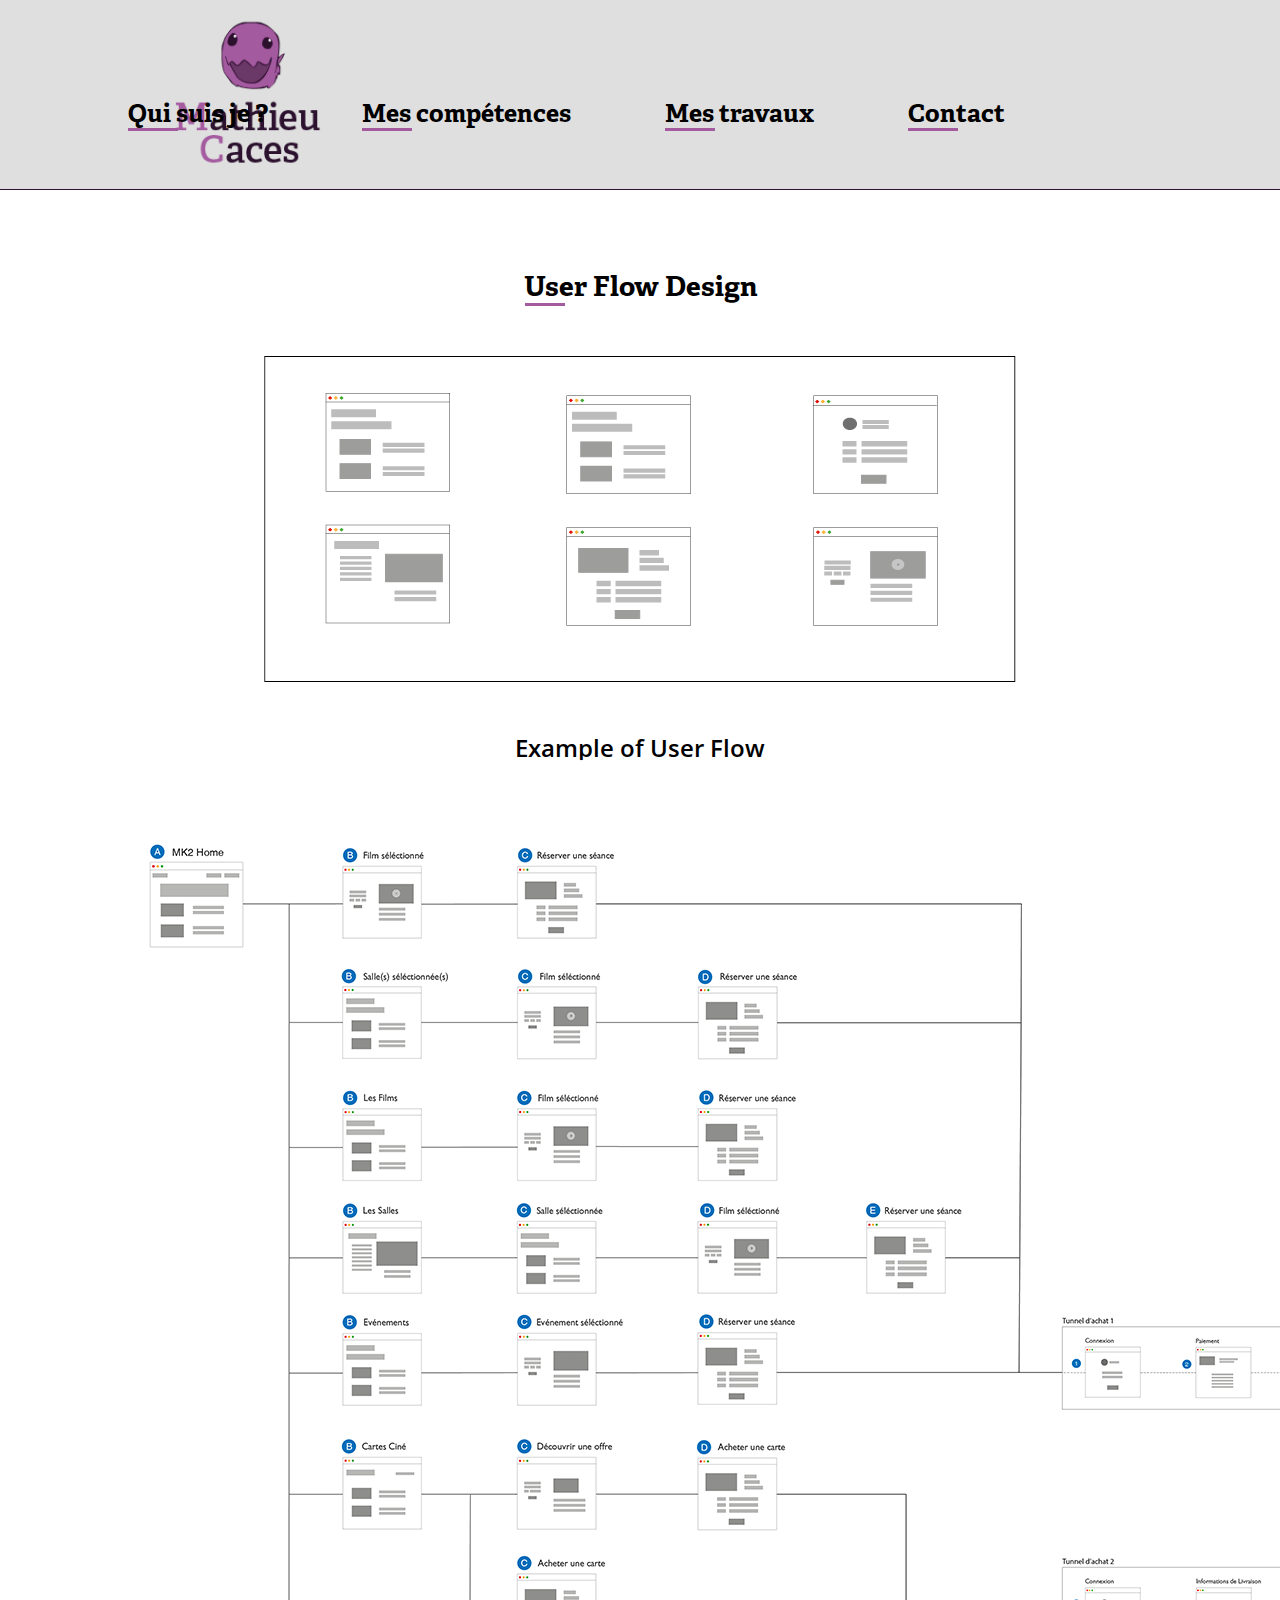
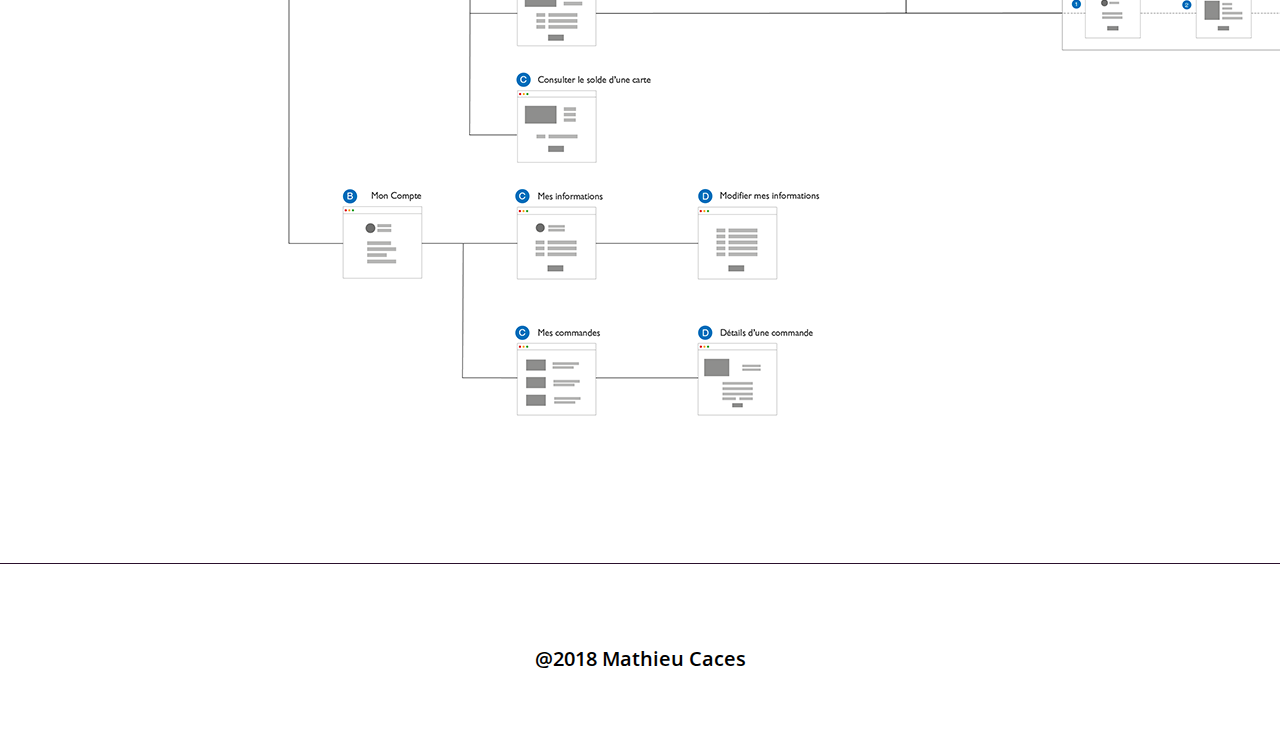
==== pages/userFlow.html @ 0b0e017b "CSS 3.0, add pages works" ====
<!DOCTYPE html>
<html lang="en">
<head>
    <meta charset="UTF-8">
    <meta name="viewport" content="width=device-width, initial-scale=1.0">
    <meta http-equiv="X-UA-Compatible" content="ie=edge">
    <!-- reset -->
    <link rel="stylesheet" href="../styles/reset.min.css">
    <!-- main stylesheet -->
    <link rel="stylesheet" href="../styles/style.css">
    <title>Mathieu Caces - User Flow</title>
</head>
<body>
    <!-- header -->
    <header class="header">
        <div class="container">
            <div class="logo-section">
                <a href="../index.html"><img src="../images/monLogo.png" alt="Logo"></a>
            </div>
            <div class="menu-section">
                <ul class="menu">
                    <div class="item-1 item">
                        <a href="../index.html #section-1"><li class="name name-1">Qui suis je ?</li></a>
                        <div class="line"></div>
                    </div>
                    <div class="item-2 item">
                        <a href="../index.html #section-2"><li class="name name-2">Mes compétences</li></a>
                        <div class="line"></div>
                    </div>
                    <div class="item-3 item">
                        <a href="../index.html #section-3"><li class="name name-3">Mes travaux</li></a>
                        <div class="line"></div>
                    </div>
                    <div class="item-4 item">
                        <a href="../index.html #section-4"><li class="name name-4">Contact</li></a>
                        <div class="line"></div>
                    </div>
                </ul>
            </div>
        </div>
    </header>
    <!-- body - main -->
    <div class="main-user-flow">
        <div class="container">
            <div class="title-section">
                <h1 class="title">User Flow Design</h1>
                <div class="line"></div>
            </div>
            <img src="../images/element arbo.png" alt="elements user flow" class="user-flow-elements">
            <h2 class="example">Example of User Flow</h2>
            <img src="../images/preview user flow example.png" alt="example user flow" class="example-user-flow">
        </div>
    </div>
    <!-- footer -->
    <footer class="footer">
            <div class="creator">@2018 Mathieu Caces</div>
    </footer>
</body>
</html>
---- styles/style.css ----
/*
a45a9f = violet
2c122e = noir
*/

/*------------------------------------*\
  #GENERAL
\*------------------------------------*/

@font-face {
    font-family: 'Adelle Bold';
    src: url(../fonts/Adelle_Bold.otf);
}

@font-face {
    font-family: 'Open Sans';
    src: url(../fonts/OpenSans-SemiBold.ttf);
}

@font-face {
    font-family: 'Open Sans Bold';
    src: url(../fonts/OpenSans-Bold.ttf);
}

@font-face {
    font-family: 'Open Sans Italic';
    src: url(../fonts/OpenSans-SemiBoldItalic.ttf);
}

body {
    width: 100%;
    height: 100%;
}

ul {
    list-style: none;
}

a {
    text-decoration: none;
}



/*------------------------------------*\
  #HEADER
\*------------------------------------*/

.header {
    background: #dfdfdf;
    width: 100%;
    height: 190px;
    border-bottom: 1px solid #2c122e;
}

.header .container {
    width: 80%;
    margin-left: auto;
    margin-right: auto;
}

.header .logo-section {
    display: inline-block;
    margin-right: 160px;
    margin-left: 45px;
    position: relative;
    bottom: -12px;
}


.header .menu-section {

    display: inline-block;
    position: relative;
    bottom: 62px;
}

.header .line {
    width: 50px;
    height: 3px;
    background: #a45a9f;
}

.header .menu-section .item {
    display: inline-block;
    text-align: center;
    font-family: 'Adelle Bold';
    font-size: 25px;
}

.header .menu-section .item-1, .item-2, .item-3 {
    margin-right: 90px;
}

/***** RESPONSIVE  *****/



/*------------------------------------*\
  #MAIN
\*------------------------------------*/

/*----- SECTION 1  -----*/

.main {
    width: 100%;
}

.main .section-1 {
    background: burlywood;
    margin-left: auto;
    margin-right: auto;
    /* 940 - padding total of section */
    height: 990px;
}

.main .section-1 .title-section {
    padding-top: 60px;
    width: 200px;
    margin: auto;
    font-family: 'Adelle Bold';
    font-size: 34px;
}

.main .section-1 .title-section .line {
    width: 60px;
    height: 3px;
    background: #a45a9f;
}

.main .section-1 .text-section {
    padding-top: 80px;
    width: 750px;
    margin: auto;
    font-family: 'Open Sans';
    font-size: 24px;
}

.main .section-1 .text-section .p {
    margin-bottom: 50px;
    line-height: 30px;
}

/***** RESPONSIVE  *****/



/*----- SECTION 2  -----*/

.main .section-2 {
    background: rosybrown;
    margin-left: auto;
    margin-right: auto;
    /* 1130 - padding total of section */
    height: 990px;
}

.main .section-2 .title-section {
    padding-top: 60px;
    width: 290px;
    margin: auto;
    font-family: 'Adelle Bold';
    font-size: 34px;
}

.main .section-2 .title-section .line {
    width: 60px;
    height: 3px;
    background: #a45a9f;
}

.main .section-2 .abilities {
    width: 1000px;
    padding-top: 80px;
    margin-left: auto;
    margin-right: auto;
}

.main .section-2 .abilities .section {
    display: inline-block;
    width: 320px;
    text-align: center;
}

.main .section-2 .abilities .title {
    font-family: 'Open Sans Bold';
    font-size: 24px;
}

/* container of abilities img, text */
.main .section-2 .abil {
    margin-top: 35px;
}

.main .section-2 .web-dev, .in-learn {
    margin-right: 10px;
}

.main .section-2 .web-dev .html-css-js {
    margin-bottom: 25px;
}

/* img php */
.main .section-2 .web-dev .php {
    margin-right: 5px;
}

.main .section-2 .tools {
    position: relative;
    bottom: 132px;
}

/* img vscode */
.main .section-2 .tools .vscode {
    margin-right: 20px;
}

.main .section-2 .design {
    position: relative;
    bottom: 132px;
}

/* img of xd, illustrator */
.main .section-2 .design .xd, .illustrator {
    margin-right: 10px;
}

.main .section-2 .in-learn {
    margin-top: 75px;
}

.main .section-2 .in-learn .webdev {
    margin-bottom: 25px;
}

.main .section-2 .others {
    position: relative;
    bottom: 132px;
}

.main .section-2 .others .abil {
    font-family: 'Open Sans';
    font-size: 18px;
    color: #2c122e;
}

.main .section-2 .others .a-1 {
    margin-bottom: 12px;
}


/***** RESPONSIVE  *****/



/*----- SECTION 3  -----*/

.main .section-3 {
    background: rebeccapurple;
    margin-left: auto;
    margin-right: auto;
    /* 1130 - padding total of section */
    height: 990px;
}

.main .section-3 .title-section {
    padding-top: 60px;
    width: 325px;
    margin: auto;
    font-family: 'Adelle Bold';
    font-size: 34px;
}

.main .section-3 .title-section .line {
    width: 60px;
    height: 3px;
    background: #a45a9f;
}

.main .section-3 .works {
    width: 1000px;
    margin-left: auto;
    margin-right: auto;
    padding-top: 80px;
    text-align: center;
}

/* img gestion */
.main .section-3 .preview {
    width: 300px;
    height: 150px;
    background: chartreuse;
    border: 1px solid #111;
}

.main .section-3 .preview img {
    width: 100%;
    height: 100%;
}
/* end of img gestion */

.main .section-3 .work {
    display: inline-block;
}

.main .section-3 .works .title-sect {
    font-family: 'Open Sans Bold';
    font-size: 24px;
    margin-bottom: 35px;
}

.main .section-3 .works .title {
    font-family: 'Open Sans';
    font-size: 20px;
    margin-bottom: 25px;
}

.main .section-3 .web-dev-works {
    margin-bottom: 50px;
}

.main .section-3 .web-dev-works .work-1, .work-2 {
    margin-right: 45px;
}

/***** RESPONSIVE  *****/



/*----- SECTION 4  -----*/

.main .section-4 {
    background: yellowgreen;
    margin-left: auto;
    margin-right: auto;
    /* 1130 - padding total of section */
    height: 990px;
}

.main .section-4 .title-section {
    padding-top: 60px;
    width: 240px;
    margin: auto;
    font-family: 'Adelle Bold';
    font-size: 34px;
}

.main .section-4 .title-section .line {
    width: 60px;
    height: 3px;
    background: #a45a9f;
}

.main .section-4 .section {
    width: 1200px;
    margin-left: auto;
    margin-right: auto;
    text-align: center;
}

.main .section-4 .contact-1 {
    margin-top: 100px;
    margin-bottom: 125px;
}

.main .section-4 .section .title {
    font-family: 'Open Sans Bold';
    font-size: 24px;
    margin-bottom: 40px;
}

/* .main .section-4 .section .help {
    margin-bottom: 30px;
    font-family: 'Open Sans Italic';
    font-size: 18px;
} */

.main .section-4 .container {
    display: inline-block;
    text-align: center;
    margin-top: 40px;
    width: 275px;
}


.main .section-4 img {
    width: 75px;
}


.main .section-4 .info {
    font-family: 'Open Sans';
    font-size: 18px;
    margin-top: 25px;
    color: #2c122e;
}


/***** RESPONSIVE  *****/



/*------------------------------------*\
  #FOOTER
\*------------------------------------*/

.footer {
    height:190px;
    border-top: solid 1px #2c122e;
    text-align: center;
}

.footer .creator {
    margin-top: 85px;
    font-family: 'Open Sans';
    font-size: 20px;
}



/*------------------------------------*\
  #USER FLOW PAGE
\*------------------------------------*/

.main-user-flow {
    width: 80%;
    margin-left: auto;
    margin-right: auto;
    text-align: center;
}

.main-user-flow .title-section {
    padding-top: 60px;
    width: 240px;
    margin-top: 25px;
    margin-bottom: 50px;
    margin-left: auto;
    margin-right: auto;
    font-family: 'Adelle Bold';
    font-size: 28px;
}

.main-user-flow .line {
    width: 40px;
    height: 3px;
    margin-left: 5px;
    background: #a45a9f;
}

.main-user-flow .example {
    font-family: 'Open Sans';
    font-size: 24px;
    margin-top: 50px;
    margin-bottom: 0px;
}
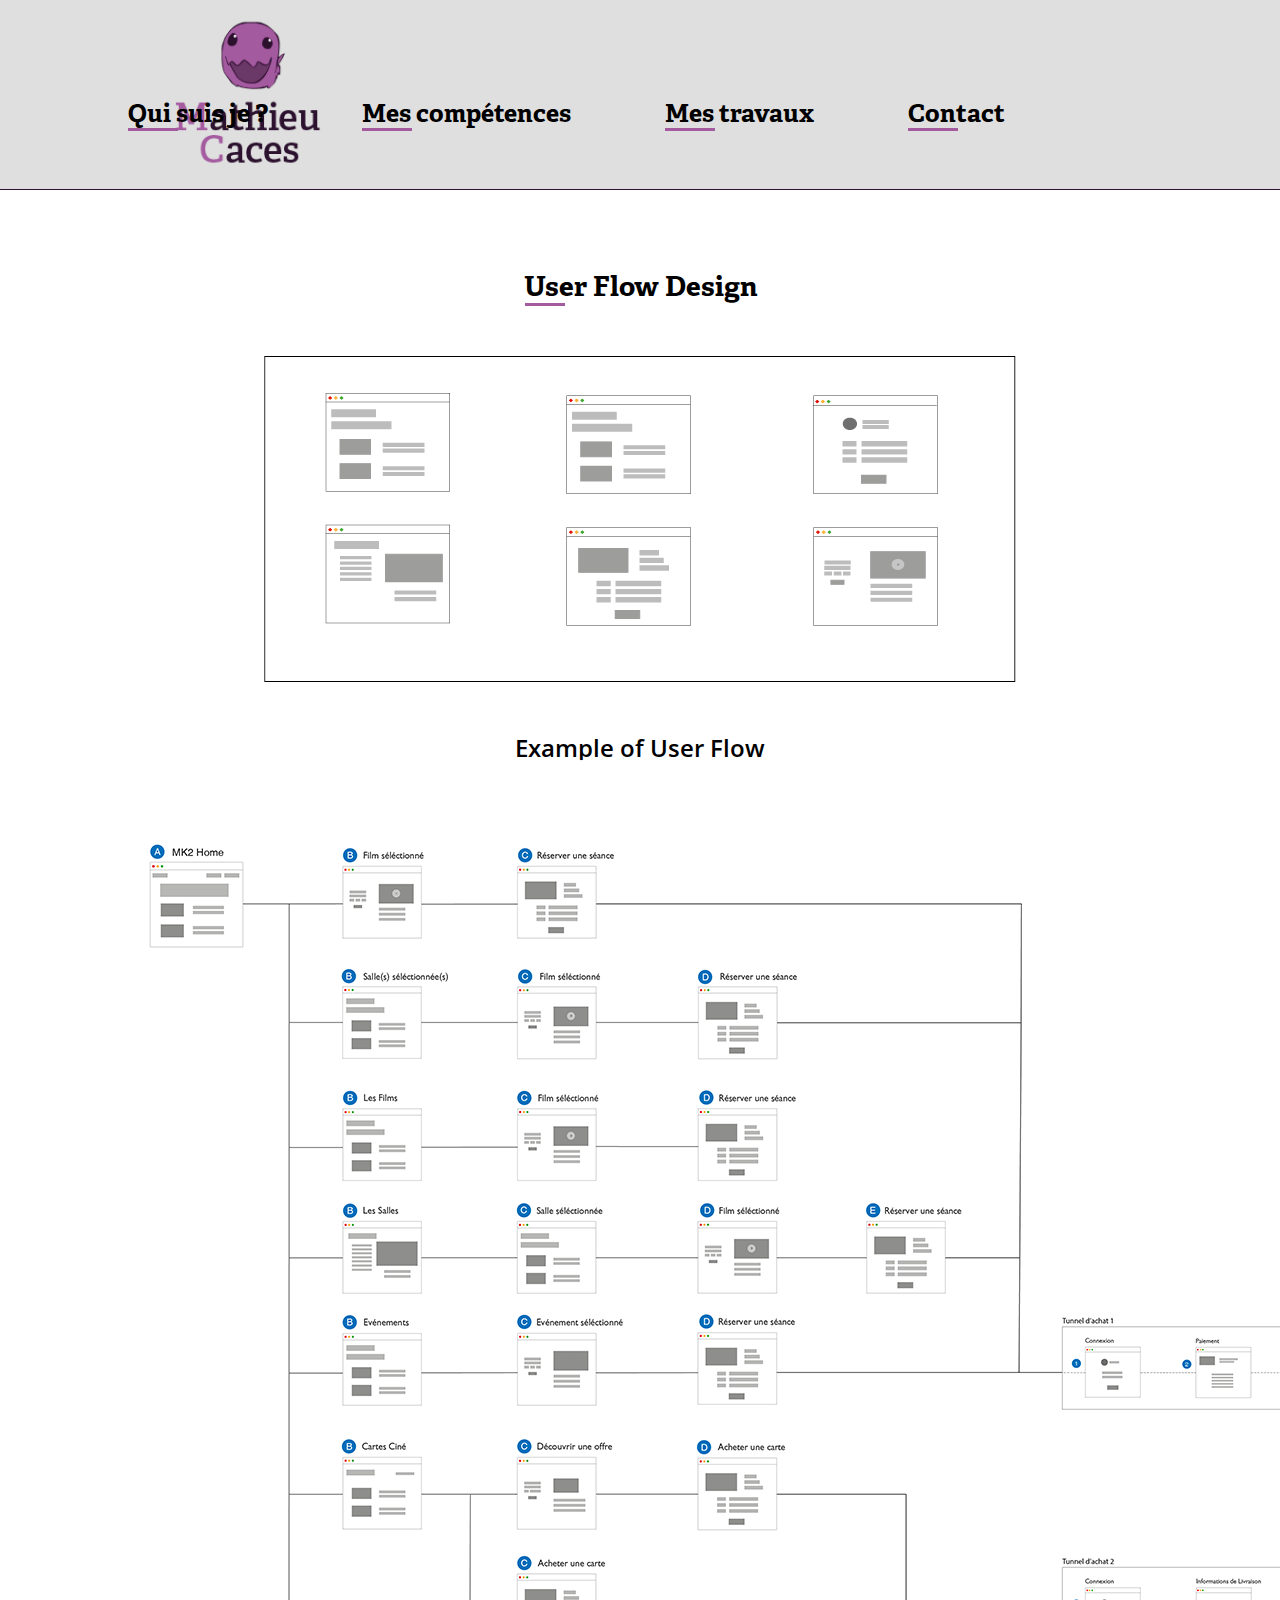
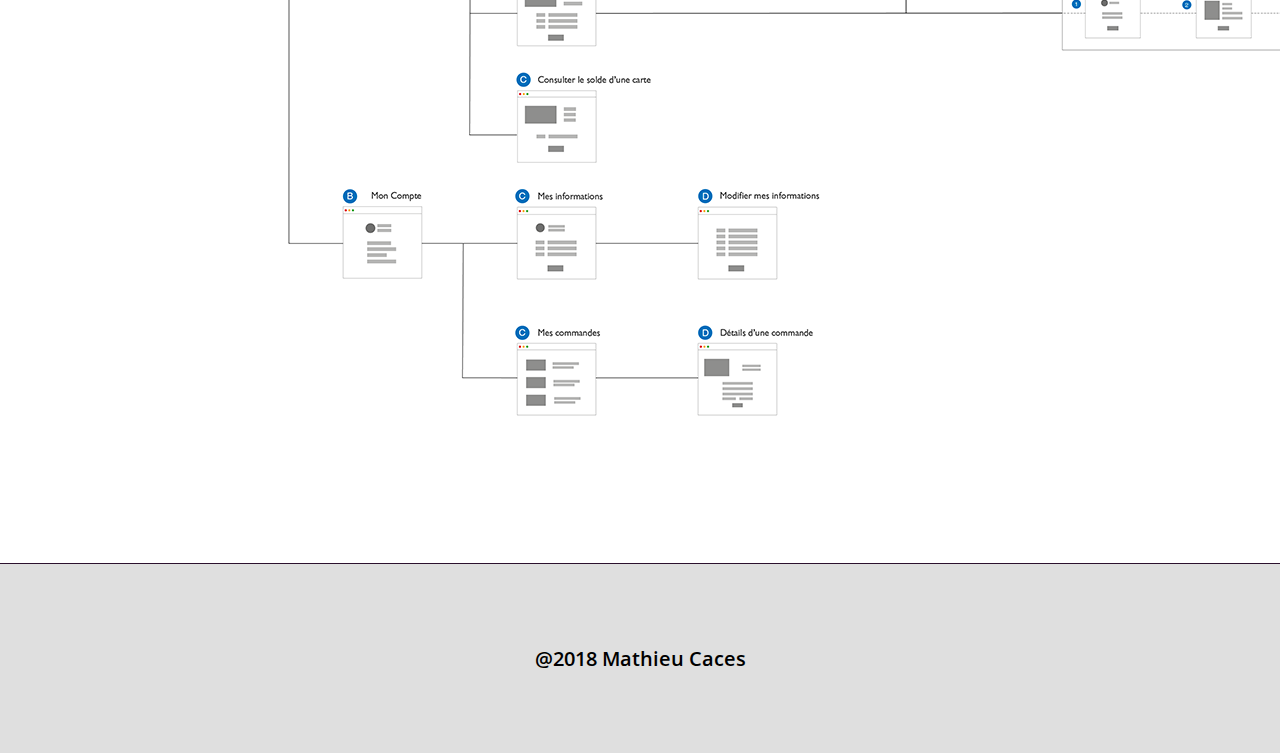
==== commit 61c85865: "HTML Fix" ====
--- a/pages/userFlow.html
+++ b/pages/userFlow.html
@@ -12,7 +12,7 @@
 </head>
 <body>
     <!-- header -->
-    <header class="header">
+    <header class="header" id="header">
         <div class="container">
             <div class="logo-section">
                 <a href="../index.html"><img src="../images/monLogo.png" alt="Logo"></a>
--- a/styles/style.css
+++ b/styles/style.css
@@ -92,6 +92,7 @@
     margin-right: 90px;
 }
 
+
 /***** RESPONSIVE  *****/
 
 
@@ -141,6 +142,12 @@
     line-height: 30px;
 }
 
+.back-top {
+    float: right;
+    margin-right: 120px;
+    width: 90px;
+}
+
 /***** RESPONSIVE  *****/
 
 
@@ -289,7 +296,6 @@
 .main .section-3 .preview {
     width: 300px;
     height: 150px;
-    background: chartreuse;
     border: 1px solid #111;
 }
 
@@ -383,7 +389,7 @@
 }
 
 
-.main .section-4 img {
+.main .section-4 .items img {
     width: 75px;
 }
 
@@ -408,6 +414,7 @@
     height:190px;
     border-top: solid 1px #2c122e;
     text-align: center;
+    background: #dfdfdf;
 }
 
 .footer .creator {
@@ -422,7 +429,7 @@
   #USER FLOW PAGE
 \*------------------------------------*/
 
-.main-user-flow {
+.main-user-flow .container {
     width: 80%;
     margin-left: auto;
     margin-right: auto;
